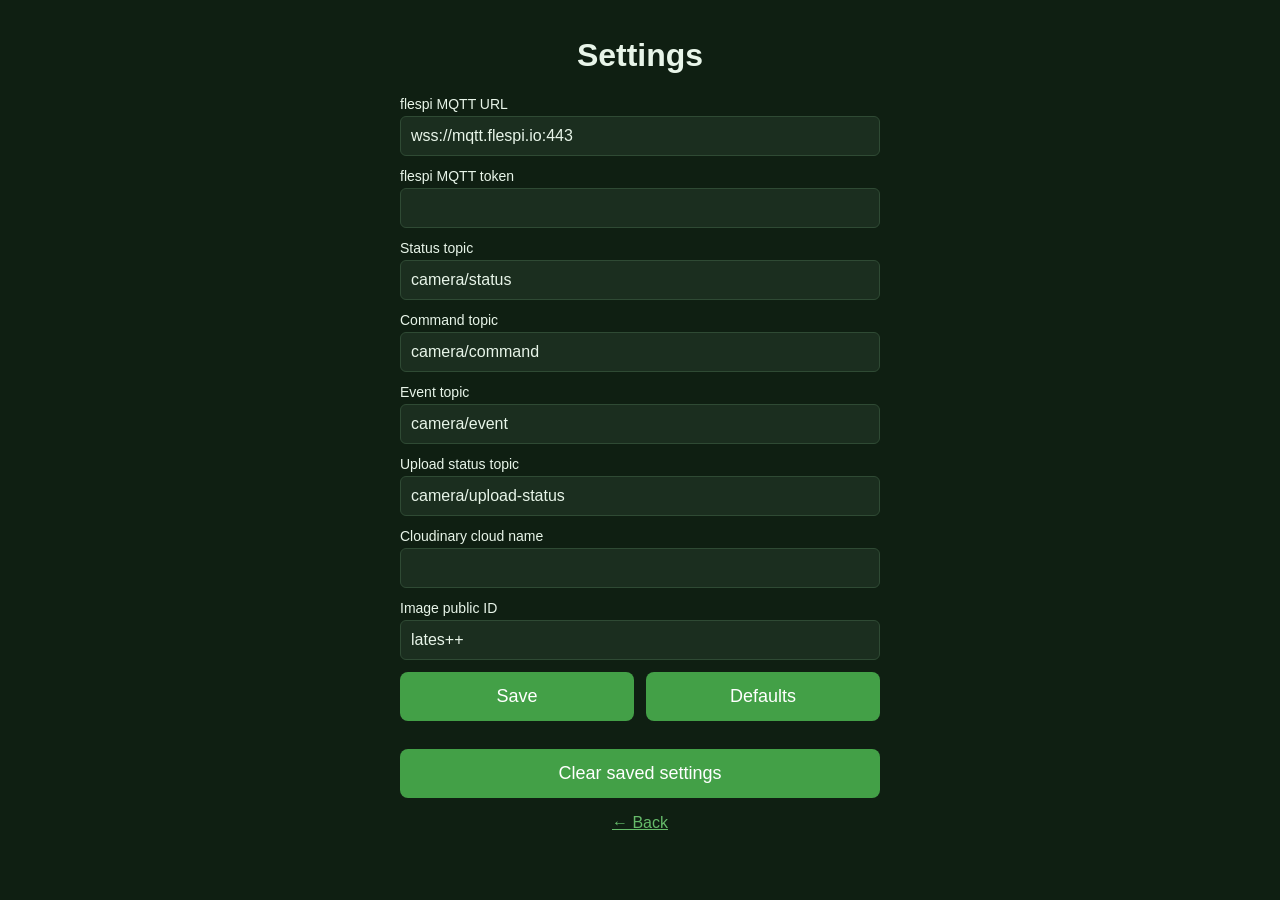
==== config.html @ c083f2fa "Mobile web client (PWA)" ====
<!DOCTYPE html>
<html lang="en">
<head>
    <meta charset="UTF-8">
    <meta name="viewport" content="width=device-width, initial-scale=1">
    <title>ESP32 View - Settings</title>
    <meta name="theme-color" content="#0f1f12">
    <link rel="manifest" href="manifest.json">
    <link rel="icon" href="icon-192.png">
    <link rel="stylesheet" href="style.css">
</head>
<body>
    <h1>Settings</h1>

    <form id="configForm" class="config-form">
        <label>flespi MQTT URL
            <input name="mqttUrl" required>
        </label>
        <label>flespi MQTT token
            <input name="mqttToken" type="password" required autocomplete="off">
        </label>
        <label>Status topic
            <input name="statusTopic" required>
        </label>
        <label>Command topic
            <input name="commandTopic" required>
        </label>
        <label>Event topic
            <input name="eventTopic" required>
        </label>
        <label>Upload status topic
            <input name="uploadStatusTopic" required>
        </label>
        <label>Cloudinary cloud name
            <input name="cloudName" required>
        </label>
        <label>Image public ID
            <input name="publicId" required>
        </label>

        <div class="buttons">
            <button type="submit">Save</button>
            <button type="button" id="resetBtn">Defaults</button>
        </div>
        <button type="button" id="clearBtn">Clear saved settings</button>
    </form>

    <p><a href="index.html">&larr; Back</a></p>

    <div id="toast" class="toast hidden"></div>

    <script src="config.js"></script>
    <script src="settings.js"></script>
    <script src="pwa.js"></script>
</body>
</html>
---- style.css ----
:root {
    color-scheme: dark;
    --bg: #0f1f12;
    --surface: #1b2e1f;
    --border: #2f4a34;
    --text: #e8f5e9;
    --muted: #81a184;
    --accent: #43a047;
    --accent-hover: #4caf50;
    --accent-active: #2e7d32;
    --online: #66bb6a;
    --offline: #ef5350;
}

body {
    font-family: sans-serif;
    max-width: 480px;
    margin: 0 auto;
    padding: 16px;
    text-align: center;
    background: var(--bg);
    color: var(--text);
}

a {
    color: var(--online);
}

.status {
    display: flex;
    align-items: center;
    justify-content: center;
    gap: 8px;
    margin-bottom: 16px;
}

.dot {
    width: 16px;
    height: 16px;
    border-radius: 50%;
    background: var(--muted);
}

.dot.online {
    background: var(--online);
    box-shadow: 0 0 8px var(--online);
}

.dot.offline {
    background: var(--offline);
    box-shadow: 0 0 8px var(--offline);
}

.buttons {
    display: flex;
    gap: 12px;
    margin-bottom: 16px;
}

button {
    flex: 1;
    padding: 14px;
    font-size: 18px;
    border: none;
    border-radius: 8px;
    background: var(--accent);
    color: white;
    cursor: pointer;
    transition: background 0.15s, transform 0.05s;
}

button:hover:not(:disabled) {
    background: var(--accent-hover);
}

button:active:not(:disabled) {
    background: var(--accent-active);
    transform: scale(0.96);
}

button:disabled {
    background: var(--surface);
    color: var(--muted);
    cursor: not-allowed;
}

img {
    width: 100%;
    border-radius: 8px;
    background: var(--surface);
}

.error {
    padding: 24px 12px;
    border-radius: 8px;
    background: #3b1f1f;
    color: #ffb4ab;
}

.face {
    font-size: 96px;
    line-height: 1;
}

.hidden {
    display: none;
}

.config-form {
    display: flex;
    flex-direction: column;
    gap: 12px;
    text-align: left;
}

.config-form label {
    display: flex;
    flex-direction: column;
    gap: 4px;
    font-size: 14px;
}

.config-form input {
    padding: 10px;
    font-size: 16px;
    border: 1px solid var(--border);
    border-radius: 6px;
    background: var(--surface);
    color: var(--text);
}

.config-form input:focus {
    outline: 2px solid var(--accent);
    border-color: var(--accent);
}

.toast {
    position: fixed;
    left: 16px;
    bottom: 16px;
    padding: 10px 16px;
    border-radius: 8px;
    background: var(--surface);
    border: 1px solid var(--accent);
    color: var(--text);
    font-size: 14px;
}
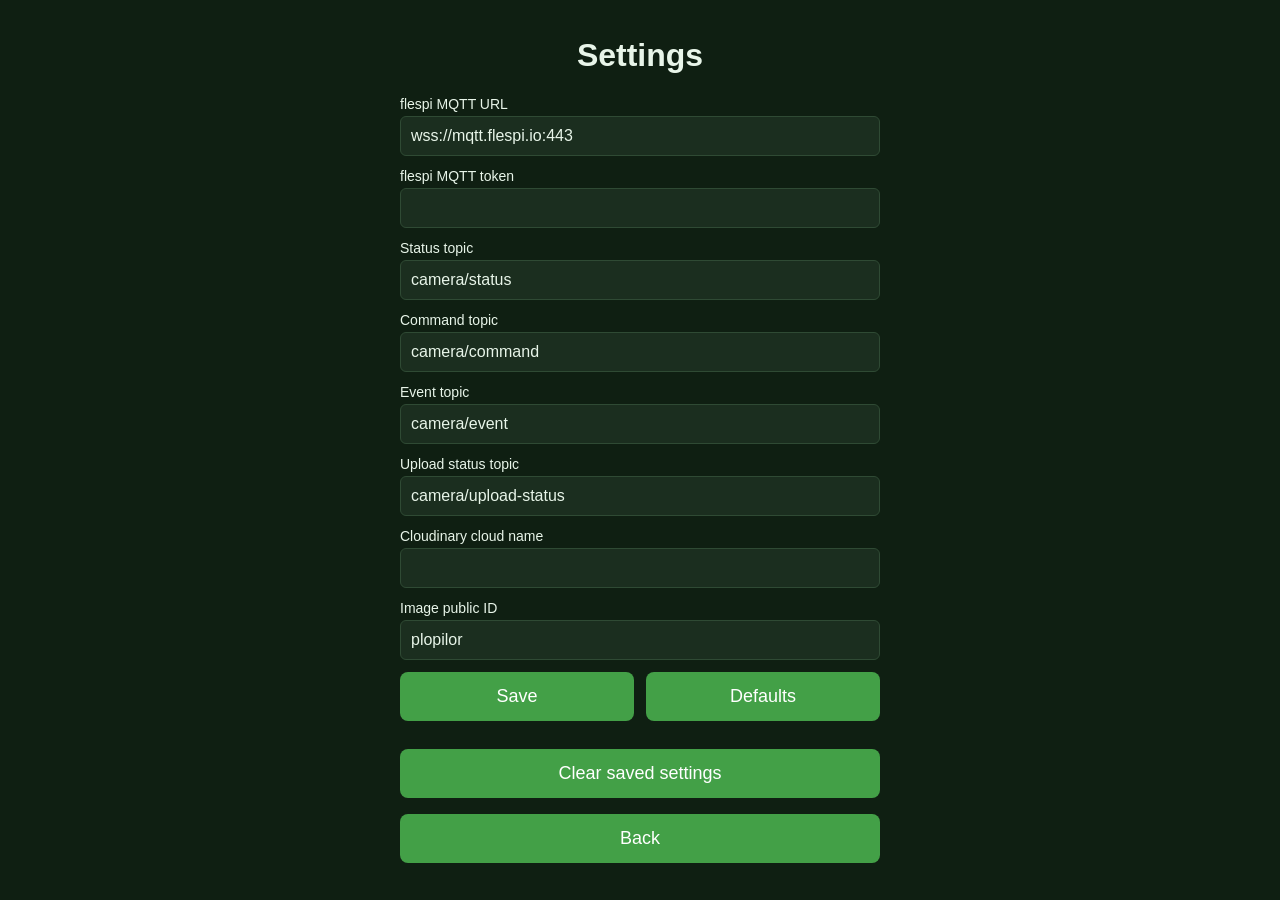
==== commit 55abe7ba: "Small updates" ====
--- a/config.html
+++ b/config.html
@@ -42,10 +42,14 @@
             <button type="submit">Save</button>
             <button type="button" id="resetBtn">Defaults</button>
         </div>
-        <button type="button" id="clearBtn">Clear saved settings</button>
+        <div class="buttons">
+            <button type="button" id="clearBtn">Clear saved settings</button>
+        </div>
     </form>
 
-    <p><a href="index.html">&larr; Back</a></p>
+    <div class="buttons">
+        <button type="button" onclick="location.href='index.html'">Back</button>
+    </div>
 
     <div id="toast" class="toast hidden"></div>
 
--- a/style.css
+++ b/style.css
@@ -90,6 +90,28 @@
     background: var(--surface);
 }
 
+.links {
+    display: inline-flex;
+    flex-direction: column;
+    gap: 8px;
+}
+
+.download {
+    display: block;
+    text-align: center;
+    margin-top: 8px;
+    padding: 6px 12px;
+    font-size: 13px;
+    border: 1px solid var(--accent);
+    border-radius: 6px;
+    color: var(--text);
+    text-decoration: none;
+}
+
+.download:hover {
+    background: var(--accent);
+}
+
 .error {
     padding: 24px 12px;
     border-radius: 8px;
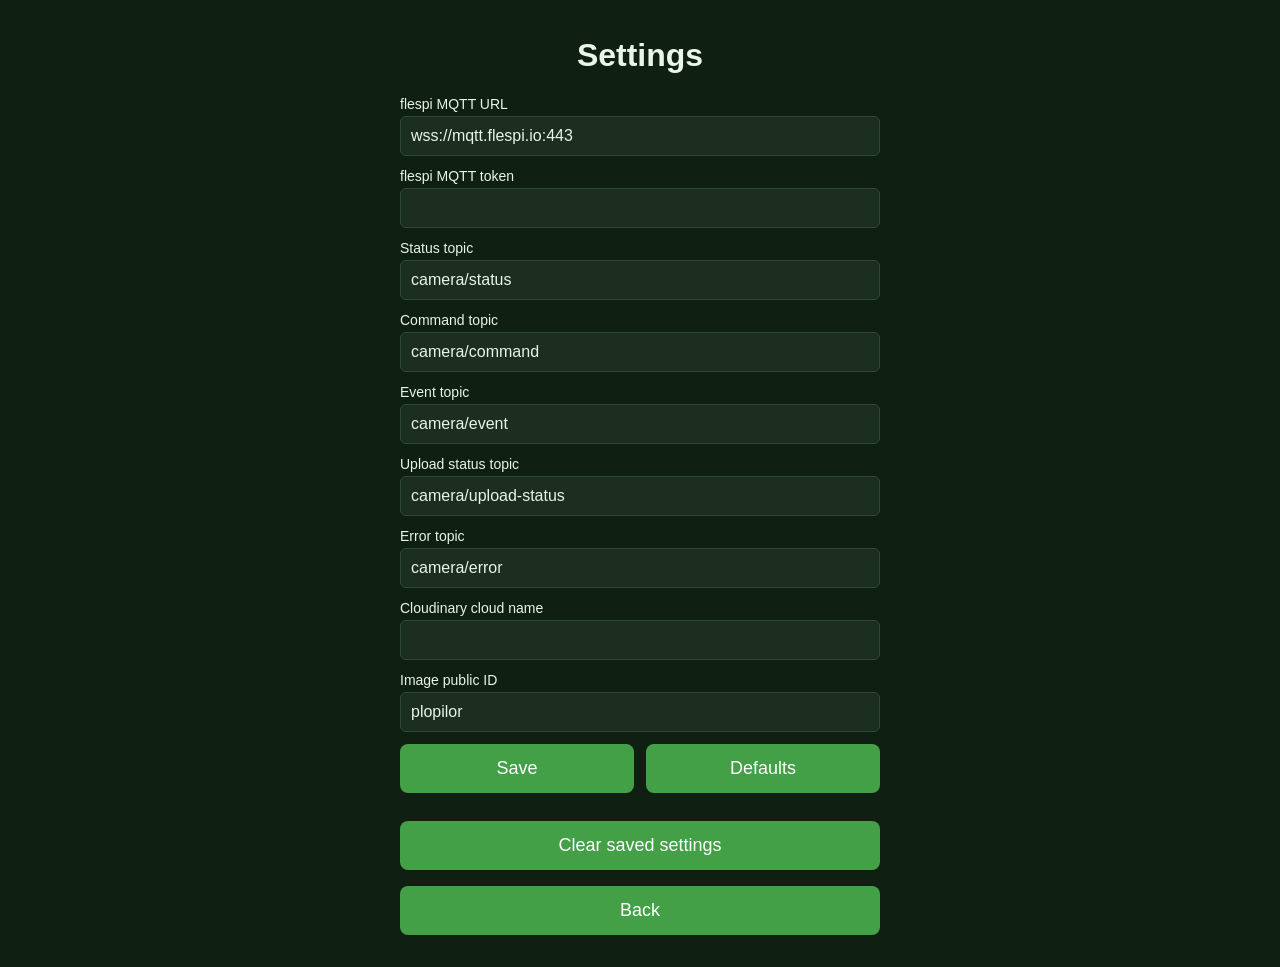
==== commit 91d82287: "Reboot button. Print each err" ====
--- a/config.html
+++ b/config.html
@@ -31,6 +31,9 @@
         <label>Upload status topic
             <input name="uploadStatusTopic" required>
         </label>
+        <label>Error topic
+            <input name="errorTopic" required>
+        </label>
         <label>Cloudinary cloud name
             <input name="cloudName" required>
         </label>
--- a/style.css
+++ b/style.css
@@ -69,8 +69,10 @@
     transition: background 0.15s, transform 0.05s;
 }
 
-button:hover:not(:disabled) {
-    background: var(--accent-hover);
+@media (hover: hover) {
+    button:hover:not(:disabled) {
+        background: var(--accent-hover);
+    }
 }
 
 button:active:not(:disabled) {
@@ -108,8 +110,89 @@
     text-decoration: none;
 }
 
-.download:hover {
+@media (hover: hover) {
+    .download:hover {
+        background: var(--accent);
+    }
+}
+
+.download:active {
+    background: var(--accent-active);
+}
+
+.progress {
+    position: relative;
+    margin-bottom: 16px;
+    border-radius: 8px;
+    background: var(--surface);
+    overflow: hidden;
+}
+
+.progress-fill {
+    position: absolute;
+    top: 0;
+    bottom: 0;
+    left: 0;
+    width: 0;
     background: var(--accent);
+    transition: width 0.3s;
+    animation: pulse 1.2s ease-in-out infinite;
+}
+
+.progress-text {
+    position: relative;
+    display: block;
+    text-align: center;
+    font-size: 18px;
+    line-height: 100%;
+    top: 50%;
+    transform: translateY(-50%);
+    color: white;
+}
+
+@keyframes pulse {
+    50% {
+        opacity: 0.5;
+    }
+}
+
+.image-info {
+    display: flex;
+    align-items: center;
+    justify-content: space-between;
+    margin-top: 4px;
+    font-size: 13px;
+    color: var(--muted);
+}
+
+.icon-btn {
+    flex: none;
+    padding: 4px;
+    background: none;
+    line-height: 0;
+    -webkit-tap-highlight-color: transparent;
+}
+
+.icon-btn:hover:not(:disabled),
+.icon-btn:active:not(:disabled) {
+    background: none;
+}
+
+.icon-btn img {
+    width: 24px;
+    height: 24px;
+    background: none;
+    border-radius: 0;
+}
+
+.icon-btn.spinning img {
+    animation: spin 0.8s linear infinite;
+}
+
+@keyframes spin {
+    to {
+        transform: rotate(360deg);
+    }
 }
 
 .error {
@@ -117,11 +200,6 @@
     border-radius: 8px;
     background: #3b1f1f;
     color: #ffb4ab;
-}
-
-.face {
-    font-size: 96px;
-    line-height: 1;
 }
 
 .hidden {
